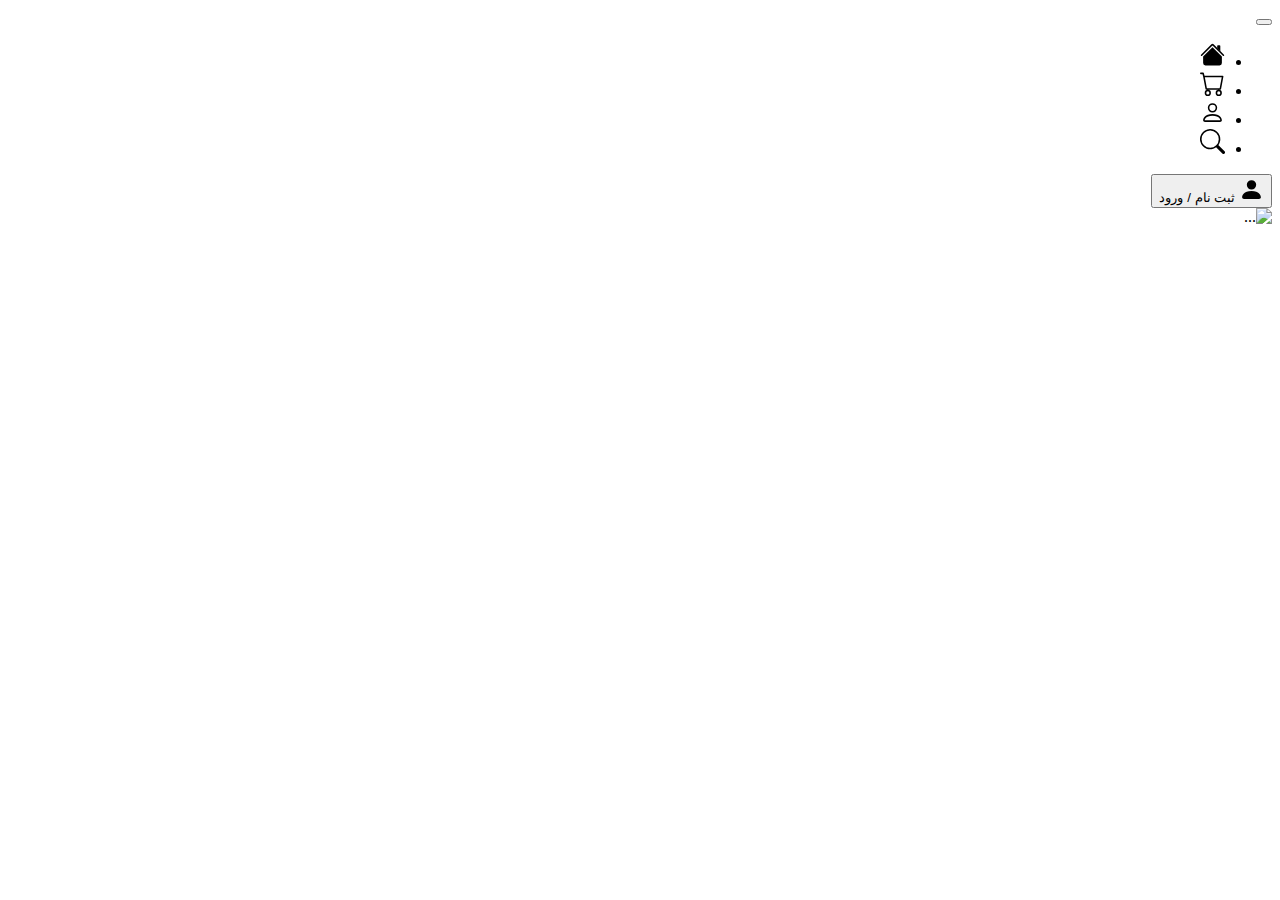
==== index.html @ 80744b0f "nav" ====
<!DOCTYPE html>
<html lang="fr" dir="rtl">
  <head>
    <meta charset="UTF-8" />
    <meta http-equiv="X-UA-Compatible" content="IE=edge" />
    <meta name="viewport" content="width=device-width, initial-scale=1.0" />
    <title>Document</title>
  </head>

  <link
    rel="stylesheet"
    href="https://cdn.jsdelivr.net/npm/bootstrap@5.2.1/dist/css/bootstrap.rtl.min.css"
    integrity="sha384-OXTEbYDqaX2ZY/BOaZV/yFGChYHtrXH2nyXJ372n2Y8abBhrqacCEe+3qhSHtLjy"
    crossorigin="anonymous"
  />
  <link rel="stylesheet" href="style.css" />
  <body>
    <header>
      <nav class="navbar fixed-top navbar-expand-lg bg-light">
        <div class="container-fluid">
          <button
            class="navbar-toggler"
            type="button"
            data-bs-toggle="collapse"
            data-bs-target="#navbarSupportedContent"
            aria-controls="navbarSupportedContent"
            aria-expanded="false"
            aria-label="Toggle navigation"
          >
            <span class="navbar-toggler-icon"></span>
          </button>
          <div class="collapse navbar-collapse" id="navbarSupportedContent">
            <ul class="navbar-nav me-auto mb-2 mb-lg-0">
              <li class="nav-item">
                <i class="bi bi-house-fill"
                  ><svg
                    xmlns="http://www.w3.org/2000/svg"
                    width="25"
                    height="25"
                    fill="currentColor"
                    class="bi bi-house-fill"
                    viewBox="0 0 16 16"
                  >
                    <path
                      fill-rule="evenodd"
                      d="m8 3.293 6 6V13.5a1.5 1.5 0 0 1-1.5 1.5h-9A1.5 1.5 0 0 1 2 13.5V9.293l6-6zm5-.793V6l-2-2V2.5a.5.5 0 0 1 .5-.5h1a.5.5 0 0 1 .5.5z"
                    />
                    <path
                      fill-rule="evenodd"
                      d="M7.293 1.5a1 1 0 0 1 1.414 0l6.647 6.646a.5.5 0 0 1-.708.708L8 2.207 1.354 8.854a.5.5 0 1 1-.708-.708L7.293 1.5z"
                    /></svg
                ></i>
              </li>
              <li class="nav-item">
                <i class="bi bi-cart"
                  ><svg
                    xmlns="http://www.w3.org/2000/svg"
                    width="25"
                    height="25"
                    fill="currentColor"
                    class="bi bi-cart"
                    viewBox="0 0 16 16"
                  >
                    <path
                      d="M0 1.5A.5.5 0 0 1 .5 1H2a.5.5 0 0 1 .485.379L2.89 3H14.5a.5.5 0 0 1 .491.592l-1.5 8A.5.5 0 0 1 13 12H4a.5.5 0 0 1-.491-.408L2.01 3.607 1.61 2H.5a.5.5 0 0 1-.5-.5zM3.102 4l1.313 7h8.17l1.313-7H3.102zM5 12a2 2 0 1 0 0 4 2 2 0 0 0 0-4zm7 0a2 2 0 1 0 0 4 2 2 0 0 0 0-4zm-7 1a1 1 0 1 1 0 2 1 1 0 0 1 0-2zm7 0a1 1 0 1 1 0 2 1 1 0 0 1 0-2z"
                    /></svg
                ></i>
              </li>
              <li class="nav-item">
                <i class="bi bi-person"
                  ><svg
                    xmlns="http://www.w3.org/2000/svg"
                    width="25"
                    height="25"
                    fill="currentColor"
                    class="bi bi-person"
                    viewBox="0 0 16 16"
                  >
                    <path
                      d="M8 8a3 3 0 1 0 0-6 3 3 0 0 0 0 6zm2-3a2 2 0 1 1-4 0 2 2 0 0 1 4 0zm4 8c0 1-1 1-1 1H3s-1 0-1-1 1-4 6-4 6 3 6 4zm-1-.004c-.001-.246-.154-.986-.832-1.664C11.516 10.68 10.289 10 8 10c-2.29 0-3.516.68-4.168 1.332-.678.678-.83 1.418-.832 1.664h10z"
                    /></svg
                ></i>
              </li>
              <li class="nav-item">
                <i class="bi bi-search"
                  ><svg
                    xmlns="http://www.w3.org/2000/svg"
                    width="25"
                    height="25"
                    fill="currentColor"
                    class="bi bi-search"
                    viewBox="0 0 16 16"
                  >
                    <path
                      d="M11.742 10.344a6.5 6.5 0 1 0-1.397 1.398h-.001c.03.04.062.078.098.115l3.85 3.85a1 1 0 0 0 1.415-1.414l-3.85-3.85a1.007 1.007 0 0 0-.115-.1zM12 6.5a5.5 5.5 0 1 1-11 0 5.5 5.5 0 0 1 11 0z"
                    /></svg
                ></i>
              </li>
            </ul>
            <form class="d-flex" role="login">
              <button class="btn btn-outline-success" type="submit">
                <i class="bi bi-person-fill"
                  ><svg
                    xmlns="http://www.w3.org/2000/svg"
                    width="25"
                    height="25"
                    fill="currentColor"
                    class="bi bi-person-fill"
                    viewBox="0 0 16 16"
                  >
                    <path
                      d="M3 14s-1 0-1-1 1-4 6-4 6 3 6 4-1 1-1 1H3zm5-6a3 3 0 1 0 0-6 3 3 0 0 0 0 6z"
                    /></svg
                ></i>
                ثبت نام / ورود
              </button>
            </form>
          </div>
        </div>
      </nav>
      <img src="images/header.jpg" class="head-image img-fluid" alt="..." />
    </header>
    <main></main>
    <footer>
      <script
        src="https://cdn.jsdelivr.net/npm/bootstrap@5.2.1/dist/js/bootstrap.bundle.min.js"
        integrity="sha384-u1OknCvxWvY5kfmNBILK2hRnQC3Pr17a+RTT6rIHI7NnikvbZlHgTPOOmMi466C8"
        crossorigin="anonymous"
      ></script>
    </footer>
  </body>
</html>
---- style.css ----
.head-image {
  margin-top: -130px;
  margin-bottom: -130px;
}
.nav-item {
  margin-right: 7px;
}
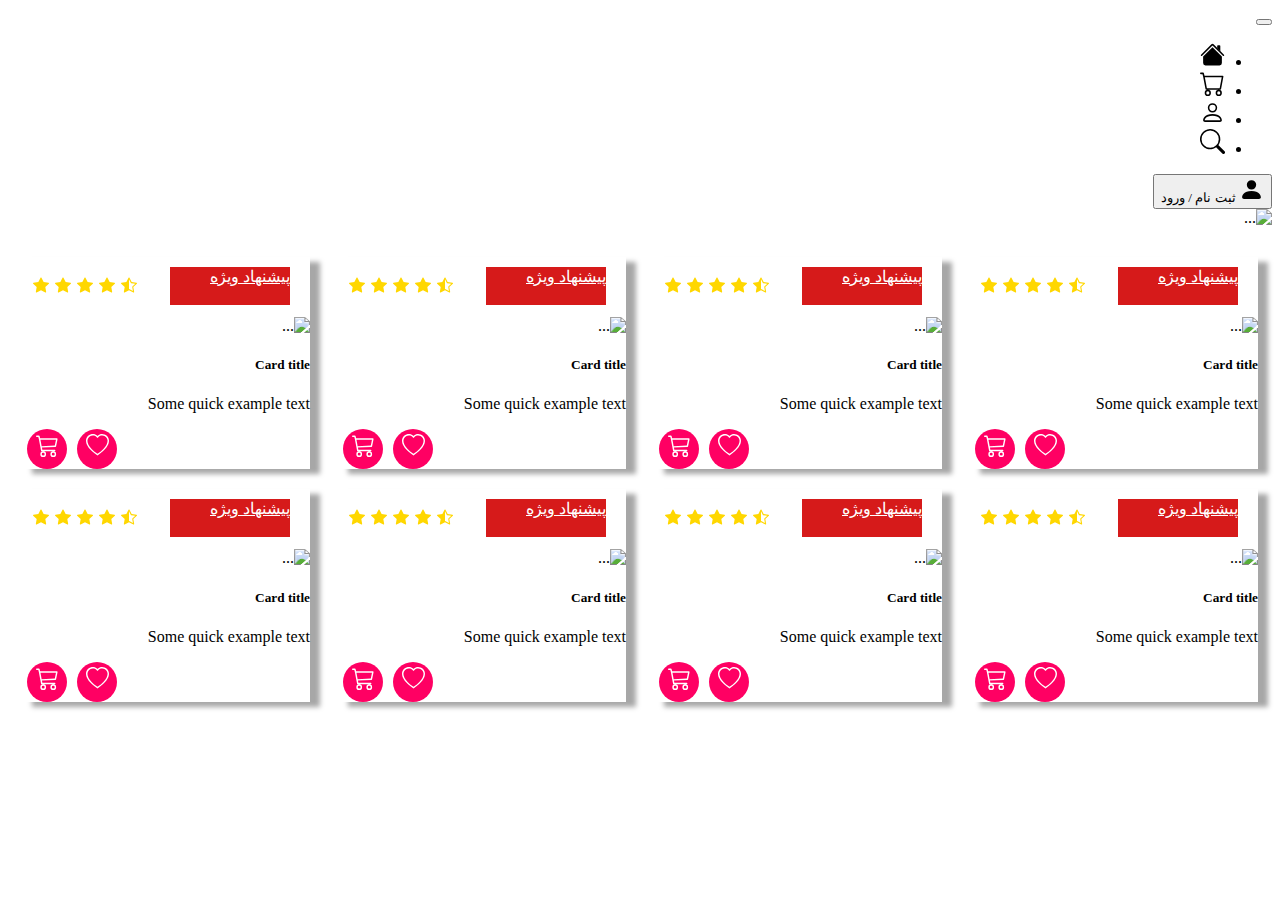
==== commit 219d1468: "cards" ====
--- a/index.html
+++ b/index.html
@@ -120,7 +120,930 @@
       </nav>
       <img src="images/header.jpg" class="head-image img-fluid" alt="..." />
     </header>
-    <main></main>
+    <main>
+      <div class="cards">
+        <div class="card" style="width: 18rem">
+          <div class="card-head">
+            <i class="bi bi-star"
+              ><svg
+                xmlns="http://www.w3.org/2000/svg"
+                width="16"
+                height="16"
+                fill="currentColor"
+                class="bi bi-star-half"
+                viewBox="0 0 16 16"
+              >
+                <path
+                  d="M5.354 5.119 7.538.792A.516.516 0 0 1 8 .5c.183 0 .366.097.465.292l2.184 4.327 4.898.696A.537.537 0 0 1 16 6.32a.548.548 0 0 1-.17.445l-3.523 3.356.83 4.73c.078.443-.36.79-.746.592L8 13.187l-4.389 2.256a.52.52 0 0 1-.146.05c-.342.06-.668-.254-.6-.642l.83-4.73L.173 6.765a.55.55 0 0 1-.172-.403.58.58 0 0 1 .085-.302.513.513 0 0 1 .37-.245l4.898-.696zM8 12.027a.5.5 0 0 1 .232.056l3.686 1.894-.694-3.957a.565.565 0 0 1 .162-.505l2.907-2.77-4.052-.576a.525.525 0 0 1-.393-.288L8.001 2.223 8 2.226v9.8z"
+                /></svg
+            ></i>
+            <i class="bi bi-star"
+              ><svg
+                xmlns="http://www.w3.org/2000/svg"
+                width="16"
+                height="16"
+                fill="currentColor"
+                class="bi bi-star-fill"
+                viewBox="0 0 16 16"
+              >
+                <path
+                  d="M3.612 15.443c-.386.198-.824-.149-.746-.592l.83-4.73L.173 6.765c-.329-.314-.158-.888.283-.95l4.898-.696L7.538.792c.197-.39.73-.39.927 0l2.184 4.327 4.898.696c.441.062.612.636.282.95l-3.522 3.356.83 4.73c.078.443-.36.79-.746.592L8 13.187l-4.389 2.256z"
+                /></svg
+            ></i>
+            <i class="bi bi-star"
+              ><svg
+                xmlns="http://www.w3.org/2000/svg"
+                width="16"
+                height="16"
+                fill="currentColor"
+                class="bi bi-star-fill"
+                viewBox="0 0 16 16"
+              >
+                <path
+                  d="M3.612 15.443c-.386.198-.824-.149-.746-.592l.83-4.73L.173 6.765c-.329-.314-.158-.888.283-.95l4.898-.696L7.538.792c.197-.39.73-.39.927 0l2.184 4.327 4.898.696c.441.062.612.636.282.95l-3.522 3.356.83 4.73c.078.443-.36.79-.746.592L8 13.187l-4.389 2.256z"
+                /></svg
+            ></i>
+            <i class="bi bi-star"
+              ><svg
+                xmlns="http://www.w3.org/2000/svg"
+                width="16"
+                height="16"
+                fill="currentColor"
+                class="bi bi-star-fill"
+                viewBox="0 0 16 16"
+              >
+                <path
+                  d="M3.612 15.443c-.386.198-.824-.149-.746-.592l.83-4.73L.173 6.765c-.329-.314-.158-.888.283-.95l4.898-.696L7.538.792c.197-.39.73-.39.927 0l2.184 4.327 4.898.696c.441.062.612.636.282.95l-3.522 3.356.83 4.73c.078.443-.36.79-.746.592L8 13.187l-4.389 2.256z"
+                /></svg
+            ></i>
+            <i class="bi bi-star"
+              ><svg
+                xmlns="http://www.w3.org/2000/svg"
+                width="16"
+                height="16"
+                fill="currentColor"
+                class="bi bi-star-fill"
+                viewBox="0 0 16 16"
+              >
+                <path
+                  d="M3.612 15.443c-.386.198-.824-.149-.746-.592l.83-4.73L.173 6.765c-.329-.314-.158-.888.283-.95l4.898-.696L7.538.792c.197-.39.73-.39.927 0l2.184 4.327 4.898.696c.441.062.612.636.282.95l-3.522 3.356.83 4.73c.078.443-.36.79-.746.592L8 13.187l-4.389 2.256z"
+                /></svg
+            ></i>
+
+            <a href="#" class="btn btn-primary">پیشنهاد ویژه</a>
+          </div>
+          <img src="images/1.jpg" class="card-img-top" alt="..." />
+          <div class="card-body">
+            <h5 class="card-title">Card title</h5>
+            <p class="card-text">Some quick example text</p>
+            <div class="wrapper">
+              <div class="bottom-hover">
+                <div class="ic">
+                  <i class="bi bi-cart3"
+                    ><svg
+                      xmlns="http://www.w3.org/2000/svg"
+                      width="23"
+                      height="23"
+                      fill="currentColor"
+                      class="bi bi-cart3"
+                      viewBox="0 0 16 16"
+                    >
+                      <path
+                        d="M0 1.5A.5.5 0 0 1 .5 1H2a.5.5 0 0 1 .485.379L2.89 3H14.5a.5.5 0 0 1 .49.598l-1 5a.5.5 0 0 1-.465.401l-9.397.472L4.415 11H13a.5.5 0 0 1 0 1H4a.5.5 0 0 1-.491-.408L2.01 3.607 1.61 2H.5a.5.5 0 0 1-.5-.5zM3.102 4l.84 4.479 9.144-.459L13.89 4H3.102zM5 12a2 2 0 1 0 0 4 2 2 0 0 0 0-4zm7 0a2 2 0 1 0 0 4 2 2 0 0 0 0-4zm-7 1a1 1 0 1 1 0 2 1 1 0 0 1 0-2zm7 0a1 1 0 1 1 0 2 1 1 0 0 1 0-2z"
+                      /></svg
+                  ></i>
+                </div>
+                <span>خرید</span>
+              </div>
+              <div class="bottom-hover">
+                <div class="ic">
+                  <i class="bi bi-heart"
+                    ><svg
+                      xmlns="http://www.w3.org/2000/svg"
+                      width="23"
+                      height="23"
+                      fill="currentColor"
+                      class="bi bi-heart"
+                      viewBox="0 0 16 16"
+                    >
+                      <path
+                        d="m8 2.748-.717-.737C5.6.281 2.514.878 1.4 3.053c-.523 1.023-.641 2.5.314 4.385.92 1.815 2.834 3.989 6.286 6.357 3.452-2.368 5.365-4.542 6.286-6.357.955-1.886.838-3.362.314-4.385C13.486.878 10.4.28 8.717 2.01L8 2.748zM8 15C-7.333 4.868 3.279-3.04 7.824 1.143c.06.055.119.112.176.171a3.12 3.12 0 0 1 .176-.17C12.72-3.042 23.333 4.867 8 15z"
+                      /></svg
+                  ></i>
+                </div>
+                <span>علاقه</span>
+              </div>
+            </div>
+            <!-- <a href="#" class="btn btn-primary">Go somewhere</a> -->
+          </div>
+        </div>
+        <div class="card" style="width: 18rem">
+          <div class="card-head">
+            <i class="bi bi-star"
+              ><svg
+                xmlns="http://www.w3.org/2000/svg"
+                width="16"
+                height="16"
+                fill="currentColor"
+                class="bi bi-star-half"
+                viewBox="0 0 16 16"
+              >
+                <path
+                  d="M5.354 5.119 7.538.792A.516.516 0 0 1 8 .5c.183 0 .366.097.465.292l2.184 4.327 4.898.696A.537.537 0 0 1 16 6.32a.548.548 0 0 1-.17.445l-3.523 3.356.83 4.73c.078.443-.36.79-.746.592L8 13.187l-4.389 2.256a.52.52 0 0 1-.146.05c-.342.06-.668-.254-.6-.642l.83-4.73L.173 6.765a.55.55 0 0 1-.172-.403.58.58 0 0 1 .085-.302.513.513 0 0 1 .37-.245l4.898-.696zM8 12.027a.5.5 0 0 1 .232.056l3.686 1.894-.694-3.957a.565.565 0 0 1 .162-.505l2.907-2.77-4.052-.576a.525.525 0 0 1-.393-.288L8.001 2.223 8 2.226v9.8z"
+                /></svg
+            ></i>
+            <i class="bi bi-star"
+              ><svg
+                xmlns="http://www.w3.org/2000/svg"
+                width="16"
+                height="16"
+                fill="currentColor"
+                class="bi bi-star-fill"
+                viewBox="0 0 16 16"
+              >
+                <path
+                  d="M3.612 15.443c-.386.198-.824-.149-.746-.592l.83-4.73L.173 6.765c-.329-.314-.158-.888.283-.95l4.898-.696L7.538.792c.197-.39.73-.39.927 0l2.184 4.327 4.898.696c.441.062.612.636.282.95l-3.522 3.356.83 4.73c.078.443-.36.79-.746.592L8 13.187l-4.389 2.256z"
+                /></svg
+            ></i>
+            <i class="bi bi-star"
+              ><svg
+                xmlns="http://www.w3.org/2000/svg"
+                width="16"
+                height="16"
+                fill="currentColor"
+                class="bi bi-star-fill"
+                viewBox="0 0 16 16"
+              >
+                <path
+                  d="M3.612 15.443c-.386.198-.824-.149-.746-.592l.83-4.73L.173 6.765c-.329-.314-.158-.888.283-.95l4.898-.696L7.538.792c.197-.39.73-.39.927 0l2.184 4.327 4.898.696c.441.062.612.636.282.95l-3.522 3.356.83 4.73c.078.443-.36.79-.746.592L8 13.187l-4.389 2.256z"
+                /></svg
+            ></i>
+            <i class="bi bi-star"
+              ><svg
+                xmlns="http://www.w3.org/2000/svg"
+                width="16"
+                height="16"
+                fill="currentColor"
+                class="bi bi-star-fill"
+                viewBox="0 0 16 16"
+              >
+                <path
+                  d="M3.612 15.443c-.386.198-.824-.149-.746-.592l.83-4.73L.173 6.765c-.329-.314-.158-.888.283-.95l4.898-.696L7.538.792c.197-.39.73-.39.927 0l2.184 4.327 4.898.696c.441.062.612.636.282.95l-3.522 3.356.83 4.73c.078.443-.36.79-.746.592L8 13.187l-4.389 2.256z"
+                /></svg
+            ></i>
+            <i class="bi bi-star"
+              ><svg
+                xmlns="http://www.w3.org/2000/svg"
+                width="16"
+                height="16"
+                fill="currentColor"
+                class="bi bi-star-fill"
+                viewBox="0 0 16 16"
+              >
+                <path
+                  d="M3.612 15.443c-.386.198-.824-.149-.746-.592l.83-4.73L.173 6.765c-.329-.314-.158-.888.283-.95l4.898-.696L7.538.792c.197-.39.73-.39.927 0l2.184 4.327 4.898.696c.441.062.612.636.282.95l-3.522 3.356.83 4.73c.078.443-.36.79-.746.592L8 13.187l-4.389 2.256z"
+                /></svg
+            ></i>
+
+            <a href="#" class="btn btn-primary">پیشنهاد ویژه</a>
+          </div>
+          <img src="images/2.jpg" class="card-img-top" alt="..." />
+          <div class="card-body">
+            <h5 class="card-title">Card title</h5>
+            <p class="card-text">Some quick example text</p>
+            <div class="wrapper">
+              <div class="bottom-hover">
+                <div class="ic">
+                  <i class="bi bi-cart3"
+                    ><svg
+                      xmlns="http://www.w3.org/2000/svg"
+                      width="23"
+                      height="23"
+                      fill="currentColor"
+                      class="bi bi-cart3"
+                      viewBox="0 0 16 16"
+                    >
+                      <path
+                        d="M0 1.5A.5.5 0 0 1 .5 1H2a.5.5 0 0 1 .485.379L2.89 3H14.5a.5.5 0 0 1 .49.598l-1 5a.5.5 0 0 1-.465.401l-9.397.472L4.415 11H13a.5.5 0 0 1 0 1H4a.5.5 0 0 1-.491-.408L2.01 3.607 1.61 2H.5a.5.5 0 0 1-.5-.5zM3.102 4l.84 4.479 9.144-.459L13.89 4H3.102zM5 12a2 2 0 1 0 0 4 2 2 0 0 0 0-4zm7 0a2 2 0 1 0 0 4 2 2 0 0 0 0-4zm-7 1a1 1 0 1 1 0 2 1 1 0 0 1 0-2zm7 0a1 1 0 1 1 0 2 1 1 0 0 1 0-2z"
+                      /></svg
+                  ></i>
+                </div>
+                <span>خرید</span>
+              </div>
+              <div class="bottom-hover">
+                <div class="ic">
+                  <i class="bi bi-heart"
+                    ><svg
+                      xmlns="http://www.w3.org/2000/svg"
+                      width="23"
+                      height="23"
+                      fill="currentColor"
+                      class="bi bi-heart"
+                      viewBox="0 0 16 16"
+                    >
+                      <path
+                        d="m8 2.748-.717-.737C5.6.281 2.514.878 1.4 3.053c-.523 1.023-.641 2.5.314 4.385.92 1.815 2.834 3.989 6.286 6.357 3.452-2.368 5.365-4.542 6.286-6.357.955-1.886.838-3.362.314-4.385C13.486.878 10.4.28 8.717 2.01L8 2.748zM8 15C-7.333 4.868 3.279-3.04 7.824 1.143c.06.055.119.112.176.171a3.12 3.12 0 0 1 .176-.17C12.72-3.042 23.333 4.867 8 15z"
+                      /></svg
+                  ></i>
+                </div>
+                <span>علاقه</span>
+              </div>
+            </div>
+            <!-- <a href="#" class="btn btn-primary">Go somewhere</a> -->
+          </div>
+        </div>
+        <div class="card" style="width: 18rem">
+          <div class="card-head">
+            <i class="bi bi-star"
+              ><svg
+                xmlns="http://www.w3.org/2000/svg"
+                width="16"
+                height="16"
+                fill="currentColor"
+                class="bi bi-star-half"
+                viewBox="0 0 16 16"
+              >
+                <path
+                  d="M5.354 5.119 7.538.792A.516.516 0 0 1 8 .5c.183 0 .366.097.465.292l2.184 4.327 4.898.696A.537.537 0 0 1 16 6.32a.548.548 0 0 1-.17.445l-3.523 3.356.83 4.73c.078.443-.36.79-.746.592L8 13.187l-4.389 2.256a.52.52 0 0 1-.146.05c-.342.06-.668-.254-.6-.642l.83-4.73L.173 6.765a.55.55 0 0 1-.172-.403.58.58 0 0 1 .085-.302.513.513 0 0 1 .37-.245l4.898-.696zM8 12.027a.5.5 0 0 1 .232.056l3.686 1.894-.694-3.957a.565.565 0 0 1 .162-.505l2.907-2.77-4.052-.576a.525.525 0 0 1-.393-.288L8.001 2.223 8 2.226v9.8z"
+                /></svg
+            ></i>
+            <i class="bi bi-star"
+              ><svg
+                xmlns="http://www.w3.org/2000/svg"
+                width="16"
+                height="16"
+                fill="currentColor"
+                class="bi bi-star-fill"
+                viewBox="0 0 16 16"
+              >
+                <path
+                  d="M3.612 15.443c-.386.198-.824-.149-.746-.592l.83-4.73L.173 6.765c-.329-.314-.158-.888.283-.95l4.898-.696L7.538.792c.197-.39.73-.39.927 0l2.184 4.327 4.898.696c.441.062.612.636.282.95l-3.522 3.356.83 4.73c.078.443-.36.79-.746.592L8 13.187l-4.389 2.256z"
+                /></svg
+            ></i>
+            <i class="bi bi-star"
+              ><svg
+                xmlns="http://www.w3.org/2000/svg"
+                width="16"
+                height="16"
+                fill="currentColor"
+                class="bi bi-star-fill"
+                viewBox="0 0 16 16"
+              >
+                <path
+                  d="M3.612 15.443c-.386.198-.824-.149-.746-.592l.83-4.73L.173 6.765c-.329-.314-.158-.888.283-.95l4.898-.696L7.538.792c.197-.39.73-.39.927 0l2.184 4.327 4.898.696c.441.062.612.636.282.95l-3.522 3.356.83 4.73c.078.443-.36.79-.746.592L8 13.187l-4.389 2.256z"
+                /></svg
+            ></i>
+            <i class="bi bi-star"
+              ><svg
+                xmlns="http://www.w3.org/2000/svg"
+                width="16"
+                height="16"
+                fill="currentColor"
+                class="bi bi-star-fill"
+                viewBox="0 0 16 16"
+              >
+                <path
+                  d="M3.612 15.443c-.386.198-.824-.149-.746-.592l.83-4.73L.173 6.765c-.329-.314-.158-.888.283-.95l4.898-.696L7.538.792c.197-.39.73-.39.927 0l2.184 4.327 4.898.696c.441.062.612.636.282.95l-3.522 3.356.83 4.73c.078.443-.36.79-.746.592L8 13.187l-4.389 2.256z"
+                /></svg
+            ></i>
+            <i class="bi bi-star"
+              ><svg
+                xmlns="http://www.w3.org/2000/svg"
+                width="16"
+                height="16"
+                fill="currentColor"
+                class="bi bi-star-fill"
+                viewBox="0 0 16 16"
+              >
+                <path
+                  d="M3.612 15.443c-.386.198-.824-.149-.746-.592l.83-4.73L.173 6.765c-.329-.314-.158-.888.283-.95l4.898-.696L7.538.792c.197-.39.73-.39.927 0l2.184 4.327 4.898.696c.441.062.612.636.282.95l-3.522 3.356.83 4.73c.078.443-.36.79-.746.592L8 13.187l-4.389 2.256z"
+                /></svg
+            ></i>
+
+            <a href="#" class="btn btn-primary">پیشنهاد ویژه</a>
+          </div>
+          <img src="images/3.jpg" class="card-img-top" alt="..." />
+          <div class="card-body">
+            <h5 class="card-title">Card title</h5>
+            <p class="card-text">Some quick example text</p>
+            <div class="wrapper">
+              <div class="bottom-hover">
+                <div class="ic">
+                  <i class="bi bi-cart3"
+                    ><svg
+                      xmlns="http://www.w3.org/2000/svg"
+                      width="23"
+                      height="23"
+                      fill="currentColor"
+                      class="bi bi-cart3"
+                      viewBox="0 0 16 16"
+                    >
+                      <path
+                        d="M0 1.5A.5.5 0 0 1 .5 1H2a.5.5 0 0 1 .485.379L2.89 3H14.5a.5.5 0 0 1 .49.598l-1 5a.5.5 0 0 1-.465.401l-9.397.472L4.415 11H13a.5.5 0 0 1 0 1H4a.5.5 0 0 1-.491-.408L2.01 3.607 1.61 2H.5a.5.5 0 0 1-.5-.5zM3.102 4l.84 4.479 9.144-.459L13.89 4H3.102zM5 12a2 2 0 1 0 0 4 2 2 0 0 0 0-4zm7 0a2 2 0 1 0 0 4 2 2 0 0 0 0-4zm-7 1a1 1 0 1 1 0 2 1 1 0 0 1 0-2zm7 0a1 1 0 1 1 0 2 1 1 0 0 1 0-2z"
+                      /></svg
+                  ></i>
+                </div>
+                <span>خرید</span>
+              </div>
+              <div class="bottom-hover">
+                <div class="ic">
+                  <i class="bi bi-heart"
+                    ><svg
+                      xmlns="http://www.w3.org/2000/svg"
+                      width="23"
+                      height="23"
+                      fill="currentColor"
+                      class="bi bi-heart"
+                      viewBox="0 0 16 16"
+                    >
+                      <path
+                        d="m8 2.748-.717-.737C5.6.281 2.514.878 1.4 3.053c-.523 1.023-.641 2.5.314 4.385.92 1.815 2.834 3.989 6.286 6.357 3.452-2.368 5.365-4.542 6.286-6.357.955-1.886.838-3.362.314-4.385C13.486.878 10.4.28 8.717 2.01L8 2.748zM8 15C-7.333 4.868 3.279-3.04 7.824 1.143c.06.055.119.112.176.171a3.12 3.12 0 0 1 .176-.17C12.72-3.042 23.333 4.867 8 15z"
+                      /></svg
+                  ></i>
+                </div>
+                <span>علاقه</span>
+              </div>
+            </div>
+            <!-- <a href="#" class="btn btn-primary">Go somewhere</a> -->
+          </div>
+        </div>
+        <div class="card" style="width: 18rem">
+          <div class="card-head">
+            <i class="bi bi-star"
+              ><svg
+                xmlns="http://www.w3.org/2000/svg"
+                width="16"
+                height="16"
+                fill="currentColor"
+                class="bi bi-star-half"
+                viewBox="0 0 16 16"
+              >
+                <path
+                  d="M5.354 5.119 7.538.792A.516.516 0 0 1 8 .5c.183 0 .366.097.465.292l2.184 4.327 4.898.696A.537.537 0 0 1 16 6.32a.548.548 0 0 1-.17.445l-3.523 3.356.83 4.73c.078.443-.36.79-.746.592L8 13.187l-4.389 2.256a.52.52 0 0 1-.146.05c-.342.06-.668-.254-.6-.642l.83-4.73L.173 6.765a.55.55 0 0 1-.172-.403.58.58 0 0 1 .085-.302.513.513 0 0 1 .37-.245l4.898-.696zM8 12.027a.5.5 0 0 1 .232.056l3.686 1.894-.694-3.957a.565.565 0 0 1 .162-.505l2.907-2.77-4.052-.576a.525.525 0 0 1-.393-.288L8.001 2.223 8 2.226v9.8z"
+                /></svg
+            ></i>
+            <i class="bi bi-star"
+              ><svg
+                xmlns="http://www.w3.org/2000/svg"
+                width="16"
+                height="16"
+                fill="currentColor"
+                class="bi bi-star-fill"
+                viewBox="0 0 16 16"
+              >
+                <path
+                  d="M3.612 15.443c-.386.198-.824-.149-.746-.592l.83-4.73L.173 6.765c-.329-.314-.158-.888.283-.95l4.898-.696L7.538.792c.197-.39.73-.39.927 0l2.184 4.327 4.898.696c.441.062.612.636.282.95l-3.522 3.356.83 4.73c.078.443-.36.79-.746.592L8 13.187l-4.389 2.256z"
+                /></svg
+            ></i>
+            <i class="bi bi-star"
+              ><svg
+                xmlns="http://www.w3.org/2000/svg"
+                width="16"
+                height="16"
+                fill="currentColor"
+                class="bi bi-star-fill"
+                viewBox="0 0 16 16"
+              >
+                <path
+                  d="M3.612 15.443c-.386.198-.824-.149-.746-.592l.83-4.73L.173 6.765c-.329-.314-.158-.888.283-.95l4.898-.696L7.538.792c.197-.39.73-.39.927 0l2.184 4.327 4.898.696c.441.062.612.636.282.95l-3.522 3.356.83 4.73c.078.443-.36.79-.746.592L8 13.187l-4.389 2.256z"
+                /></svg
+            ></i>
+            <i class="bi bi-star"
+              ><svg
+                xmlns="http://www.w3.org/2000/svg"
+                width="16"
+                height="16"
+                fill="currentColor"
+                class="bi bi-star-fill"
+                viewBox="0 0 16 16"
+              >
+                <path
+                  d="M3.612 15.443c-.386.198-.824-.149-.746-.592l.83-4.73L.173 6.765c-.329-.314-.158-.888.283-.95l4.898-.696L7.538.792c.197-.39.73-.39.927 0l2.184 4.327 4.898.696c.441.062.612.636.282.95l-3.522 3.356.83 4.73c.078.443-.36.79-.746.592L8 13.187l-4.389 2.256z"
+                /></svg
+            ></i>
+            <i class="bi bi-star"
+              ><svg
+                xmlns="http://www.w3.org/2000/svg"
+                width="16"
+                height="16"
+                fill="currentColor"
+                class="bi bi-star-fill"
+                viewBox="0 0 16 16"
+              >
+                <path
+                  d="M3.612 15.443c-.386.198-.824-.149-.746-.592l.83-4.73L.173 6.765c-.329-.314-.158-.888.283-.95l4.898-.696L7.538.792c.197-.39.73-.39.927 0l2.184 4.327 4.898.696c.441.062.612.636.282.95l-3.522 3.356.83 4.73c.078.443-.36.79-.746.592L8 13.187l-4.389 2.256z"
+                /></svg
+            ></i>
+
+            <a href="#" class="btn btn-primary">پیشنهاد ویژه</a>
+          </div>
+          <img src="images/4.jpg" class="card-img-top" alt="..." />
+          <div class="card-body">
+            <h5 class="card-title">Card title</h5>
+            <p class="card-text">Some quick example text</p>
+            <div class="wrapper">
+              <div class="bottom-hover">
+                <div class="ic">
+                  <i class="bi bi-cart3"
+                    ><svg
+                      xmlns="http://www.w3.org/2000/svg"
+                      width="23"
+                      height="23"
+                      fill="currentColor"
+                      class="bi bi-cart3"
+                      viewBox="0 0 16 16"
+                    >
+                      <path
+                        d="M0 1.5A.5.5 0 0 1 .5 1H2a.5.5 0 0 1 .485.379L2.89 3H14.5a.5.5 0 0 1 .49.598l-1 5a.5.5 0 0 1-.465.401l-9.397.472L4.415 11H13a.5.5 0 0 1 0 1H4a.5.5 0 0 1-.491-.408L2.01 3.607 1.61 2H.5a.5.5 0 0 1-.5-.5zM3.102 4l.84 4.479 9.144-.459L13.89 4H3.102zM5 12a2 2 0 1 0 0 4 2 2 0 0 0 0-4zm7 0a2 2 0 1 0 0 4 2 2 0 0 0 0-4zm-7 1a1 1 0 1 1 0 2 1 1 0 0 1 0-2zm7 0a1 1 0 1 1 0 2 1 1 0 0 1 0-2z"
+                      /></svg
+                  ></i>
+                </div>
+                <span>خرید</span>
+              </div>
+              <div class="bottom-hover">
+                <div class="ic">
+                  <i class="bi bi-heart"
+                    ><svg
+                      xmlns="http://www.w3.org/2000/svg"
+                      width="23"
+                      height="23"
+                      fill="currentColor"
+                      class="bi bi-heart"
+                      viewBox="0 0 16 16"
+                    >
+                      <path
+                        d="m8 2.748-.717-.737C5.6.281 2.514.878 1.4 3.053c-.523 1.023-.641 2.5.314 4.385.92 1.815 2.834 3.989 6.286 6.357 3.452-2.368 5.365-4.542 6.286-6.357.955-1.886.838-3.362.314-4.385C13.486.878 10.4.28 8.717 2.01L8 2.748zM8 15C-7.333 4.868 3.279-3.04 7.824 1.143c.06.055.119.112.176.171a3.12 3.12 0 0 1 .176-.17C12.72-3.042 23.333 4.867 8 15z"
+                      /></svg
+                  ></i>
+                </div>
+                <span>علاقه</span>
+              </div>
+            </div>
+            <!-- <a href="#" class="btn btn-primary">Go somewhere</a> -->
+          </div>
+        </div>
+        <div class="card" style="width: 18rem">
+          <div class="card-head">
+            <i class="bi bi-star"
+              ><svg
+                xmlns="http://www.w3.org/2000/svg"
+                width="16"
+                height="16"
+                fill="currentColor"
+                class="bi bi-star-half"
+                viewBox="0 0 16 16"
+              >
+                <path
+                  d="M5.354 5.119 7.538.792A.516.516 0 0 1 8 .5c.183 0 .366.097.465.292l2.184 4.327 4.898.696A.537.537 0 0 1 16 6.32a.548.548 0 0 1-.17.445l-3.523 3.356.83 4.73c.078.443-.36.79-.746.592L8 13.187l-4.389 2.256a.52.52 0 0 1-.146.05c-.342.06-.668-.254-.6-.642l.83-4.73L.173 6.765a.55.55 0 0 1-.172-.403.58.58 0 0 1 .085-.302.513.513 0 0 1 .37-.245l4.898-.696zM8 12.027a.5.5 0 0 1 .232.056l3.686 1.894-.694-3.957a.565.565 0 0 1 .162-.505l2.907-2.77-4.052-.576a.525.525 0 0 1-.393-.288L8.001 2.223 8 2.226v9.8z"
+                /></svg
+            ></i>
+            <i class="bi bi-star"
+              ><svg
+                xmlns="http://www.w3.org/2000/svg"
+                width="16"
+                height="16"
+                fill="currentColor"
+                class="bi bi-star-fill"
+                viewBox="0 0 16 16"
+              >
+                <path
+                  d="M3.612 15.443c-.386.198-.824-.149-.746-.592l.83-4.73L.173 6.765c-.329-.314-.158-.888.283-.95l4.898-.696L7.538.792c.197-.39.73-.39.927 0l2.184 4.327 4.898.696c.441.062.612.636.282.95l-3.522 3.356.83 4.73c.078.443-.36.79-.746.592L8 13.187l-4.389 2.256z"
+                /></svg
+            ></i>
+            <i class="bi bi-star"
+              ><svg
+                xmlns="http://www.w3.org/2000/svg"
+                width="16"
+                height="16"
+                fill="currentColor"
+                class="bi bi-star-fill"
+                viewBox="0 0 16 16"
+              >
+                <path
+                  d="M3.612 15.443c-.386.198-.824-.149-.746-.592l.83-4.73L.173 6.765c-.329-.314-.158-.888.283-.95l4.898-.696L7.538.792c.197-.39.73-.39.927 0l2.184 4.327 4.898.696c.441.062.612.636.282.95l-3.522 3.356.83 4.73c.078.443-.36.79-.746.592L8 13.187l-4.389 2.256z"
+                /></svg
+            ></i>
+            <i class="bi bi-star"
+              ><svg
+                xmlns="http://www.w3.org/2000/svg"
+                width="16"
+                height="16"
+                fill="currentColor"
+                class="bi bi-star-fill"
+                viewBox="0 0 16 16"
+              >
+                <path
+                  d="M3.612 15.443c-.386.198-.824-.149-.746-.592l.83-4.73L.173 6.765c-.329-.314-.158-.888.283-.95l4.898-.696L7.538.792c.197-.39.73-.39.927 0l2.184 4.327 4.898.696c.441.062.612.636.282.95l-3.522 3.356.83 4.73c.078.443-.36.79-.746.592L8 13.187l-4.389 2.256z"
+                /></svg
+            ></i>
+            <i class="bi bi-star"
+              ><svg
+                xmlns="http://www.w3.org/2000/svg"
+                width="16"
+                height="16"
+                fill="currentColor"
+                class="bi bi-star-fill"
+                viewBox="0 0 16 16"
+              >
+                <path
+                  d="M3.612 15.443c-.386.198-.824-.149-.746-.592l.83-4.73L.173 6.765c-.329-.314-.158-.888.283-.95l4.898-.696L7.538.792c.197-.39.73-.39.927 0l2.184 4.327 4.898.696c.441.062.612.636.282.95l-3.522 3.356.83 4.73c.078.443-.36.79-.746.592L8 13.187l-4.389 2.256z"
+                /></svg
+            ></i>
+
+            <a href="#" class="btn btn-primary">پیشنهاد ویژه</a>
+          </div>
+          <img src="images/5.jpg" class="card-img-top" alt="..." />
+          <div class="card-body">
+            <h5 class="card-title">Card title</h5>
+            <p class="card-text">Some quick example text</p>
+            <div class="wrapper">
+              <div class="bottom-hover">
+                <div class="ic">
+                  <i class="bi bi-cart3"
+                    ><svg
+                      xmlns="http://www.w3.org/2000/svg"
+                      width="23"
+                      height="23"
+                      fill="currentColor"
+                      class="bi bi-cart3"
+                      viewBox="0 0 16 16"
+                    >
+                      <path
+                        d="M0 1.5A.5.5 0 0 1 .5 1H2a.5.5 0 0 1 .485.379L2.89 3H14.5a.5.5 0 0 1 .49.598l-1 5a.5.5 0 0 1-.465.401l-9.397.472L4.415 11H13a.5.5 0 0 1 0 1H4a.5.5 0 0 1-.491-.408L2.01 3.607 1.61 2H.5a.5.5 0 0 1-.5-.5zM3.102 4l.84 4.479 9.144-.459L13.89 4H3.102zM5 12a2 2 0 1 0 0 4 2 2 0 0 0 0-4zm7 0a2 2 0 1 0 0 4 2 2 0 0 0 0-4zm-7 1a1 1 0 1 1 0 2 1 1 0 0 1 0-2zm7 0a1 1 0 1 1 0 2 1 1 0 0 1 0-2z"
+                      /></svg
+                  ></i>
+                </div>
+                <span>خرید</span>
+              </div>
+              <div class="bottom-hover">
+                <div class="ic">
+                  <i class="bi bi-heart"
+                    ><svg
+                      xmlns="http://www.w3.org/2000/svg"
+                      width="23"
+                      height="23"
+                      fill="currentColor"
+                      class="bi bi-heart"
+                      viewBox="0 0 16 16"
+                    >
+                      <path
+                        d="m8 2.748-.717-.737C5.6.281 2.514.878 1.4 3.053c-.523 1.023-.641 2.5.314 4.385.92 1.815 2.834 3.989 6.286 6.357 3.452-2.368 5.365-4.542 6.286-6.357.955-1.886.838-3.362.314-4.385C13.486.878 10.4.28 8.717 2.01L8 2.748zM8 15C-7.333 4.868 3.279-3.04 7.824 1.143c.06.055.119.112.176.171a3.12 3.12 0 0 1 .176-.17C12.72-3.042 23.333 4.867 8 15z"
+                      /></svg
+                  ></i>
+                </div>
+                <span>علاقه</span>
+              </div>
+            </div>
+            <!-- <a href="#" class="btn btn-primary">Go somewhere</a> -->
+          </div>
+        </div>
+        <div class="card" style="width: 18rem">
+          <div class="card-head">
+            <i class="bi bi-star"
+              ><svg
+                xmlns="http://www.w3.org/2000/svg"
+                width="16"
+                height="16"
+                fill="currentColor"
+                class="bi bi-star-half"
+                viewBox="0 0 16 16"
+              >
+                <path
+                  d="M5.354 5.119 7.538.792A.516.516 0 0 1 8 .5c.183 0 .366.097.465.292l2.184 4.327 4.898.696A.537.537 0 0 1 16 6.32a.548.548 0 0 1-.17.445l-3.523 3.356.83 4.73c.078.443-.36.79-.746.592L8 13.187l-4.389 2.256a.52.52 0 0 1-.146.05c-.342.06-.668-.254-.6-.642l.83-4.73L.173 6.765a.55.55 0 0 1-.172-.403.58.58 0 0 1 .085-.302.513.513 0 0 1 .37-.245l4.898-.696zM8 12.027a.5.5 0 0 1 .232.056l3.686 1.894-.694-3.957a.565.565 0 0 1 .162-.505l2.907-2.77-4.052-.576a.525.525 0 0 1-.393-.288L8.001 2.223 8 2.226v9.8z"
+                /></svg
+            ></i>
+            <i class="bi bi-star"
+              ><svg
+                xmlns="http://www.w3.org/2000/svg"
+                width="16"
+                height="16"
+                fill="currentColor"
+                class="bi bi-star-fill"
+                viewBox="0 0 16 16"
+              >
+                <path
+                  d="M3.612 15.443c-.386.198-.824-.149-.746-.592l.83-4.73L.173 6.765c-.329-.314-.158-.888.283-.95l4.898-.696L7.538.792c.197-.39.73-.39.927 0l2.184 4.327 4.898.696c.441.062.612.636.282.95l-3.522 3.356.83 4.73c.078.443-.36.79-.746.592L8 13.187l-4.389 2.256z"
+                /></svg
+            ></i>
+            <i class="bi bi-star"
+              ><svg
+                xmlns="http://www.w3.org/2000/svg"
+                width="16"
+                height="16"
+                fill="currentColor"
+                class="bi bi-star-fill"
+                viewBox="0 0 16 16"
+              >
+                <path
+                  d="M3.612 15.443c-.386.198-.824-.149-.746-.592l.83-4.73L.173 6.765c-.329-.314-.158-.888.283-.95l4.898-.696L7.538.792c.197-.39.73-.39.927 0l2.184 4.327 4.898.696c.441.062.612.636.282.95l-3.522 3.356.83 4.73c.078.443-.36.79-.746.592L8 13.187l-4.389 2.256z"
+                /></svg
+            ></i>
+            <i class="bi bi-star"
+              ><svg
+                xmlns="http://www.w3.org/2000/svg"
+                width="16"
+                height="16"
+                fill="currentColor"
+                class="bi bi-star-fill"
+                viewBox="0 0 16 16"
+              >
+                <path
+                  d="M3.612 15.443c-.386.198-.824-.149-.746-.592l.83-4.73L.173 6.765c-.329-.314-.158-.888.283-.95l4.898-.696L7.538.792c.197-.39.73-.39.927 0l2.184 4.327 4.898.696c.441.062.612.636.282.95l-3.522 3.356.83 4.73c.078.443-.36.79-.746.592L8 13.187l-4.389 2.256z"
+                /></svg
+            ></i>
+            <i class="bi bi-star"
+              ><svg
+                xmlns="http://www.w3.org/2000/svg"
+                width="16"
+                height="16"
+                fill="currentColor"
+                class="bi bi-star-fill"
+                viewBox="0 0 16 16"
+              >
+                <path
+                  d="M3.612 15.443c-.386.198-.824-.149-.746-.592l.83-4.73L.173 6.765c-.329-.314-.158-.888.283-.95l4.898-.696L7.538.792c.197-.39.73-.39.927 0l2.184 4.327 4.898.696c.441.062.612.636.282.95l-3.522 3.356.83 4.73c.078.443-.36.79-.746.592L8 13.187l-4.389 2.256z"
+                /></svg
+            ></i>
+
+            <a href="#" class="btn btn-primary">پیشنهاد ویژه</a>
+          </div>
+          <img src="images/6.jpg" class="card-img-top" alt="..." />
+          <div class="card-body">
+            <h5 class="card-title">Card title</h5>
+            <p class="card-text">Some quick example text</p>
+            <div class="wrapper">
+              <div class="bottom-hover">
+                <div class="ic">
+                  <i class="bi bi-cart3"
+                    ><svg
+                      xmlns="http://www.w3.org/2000/svg"
+                      width="23"
+                      height="23"
+                      fill="currentColor"
+                      class="bi bi-cart3"
+                      viewBox="0 0 16 16"
+                    >
+                      <path
+                        d="M0 1.5A.5.5 0 0 1 .5 1H2a.5.5 0 0 1 .485.379L2.89 3H14.5a.5.5 0 0 1 .49.598l-1 5a.5.5 0 0 1-.465.401l-9.397.472L4.415 11H13a.5.5 0 0 1 0 1H4a.5.5 0 0 1-.491-.408L2.01 3.607 1.61 2H.5a.5.5 0 0 1-.5-.5zM3.102 4l.84 4.479 9.144-.459L13.89 4H3.102zM5 12a2 2 0 1 0 0 4 2 2 0 0 0 0-4zm7 0a2 2 0 1 0 0 4 2 2 0 0 0 0-4zm-7 1a1 1 0 1 1 0 2 1 1 0 0 1 0-2zm7 0a1 1 0 1 1 0 2 1 1 0 0 1 0-2z"
+                      /></svg
+                  ></i>
+                </div>
+                <span>خرید</span>
+              </div>
+              <div class="bottom-hover">
+                <div class="ic">
+                  <i class="bi bi-heart"
+                    ><svg
+                      xmlns="http://www.w3.org/2000/svg"
+                      width="23"
+                      height="23"
+                      fill="currentColor"
+                      class="bi bi-heart"
+                      viewBox="0 0 16 16"
+                    >
+                      <path
+                        d="m8 2.748-.717-.737C5.6.281 2.514.878 1.4 3.053c-.523 1.023-.641 2.5.314 4.385.92 1.815 2.834 3.989 6.286 6.357 3.452-2.368 5.365-4.542 6.286-6.357.955-1.886.838-3.362.314-4.385C13.486.878 10.4.28 8.717 2.01L8 2.748zM8 15C-7.333 4.868 3.279-3.04 7.824 1.143c.06.055.119.112.176.171a3.12 3.12 0 0 1 .176-.17C12.72-3.042 23.333 4.867 8 15z"
+                      /></svg
+                  ></i>
+                </div>
+                <span>علاقه</span>
+              </div>
+            </div>
+            <!-- <a href="#" class="btn btn-primary">Go somewhere</a> -->
+          </div>
+        </div>
+        <div class="card" style="width: 18rem">
+          <div class="card-head">
+            <i class="bi bi-star"
+              ><svg
+                xmlns="http://www.w3.org/2000/svg"
+                width="16"
+                height="16"
+                fill="currentColor"
+                class="bi bi-star-half"
+                viewBox="0 0 16 16"
+              >
+                <path
+                  d="M5.354 5.119 7.538.792A.516.516 0 0 1 8 .5c.183 0 .366.097.465.292l2.184 4.327 4.898.696A.537.537 0 0 1 16 6.32a.548.548 0 0 1-.17.445l-3.523 3.356.83 4.73c.078.443-.36.79-.746.592L8 13.187l-4.389 2.256a.52.52 0 0 1-.146.05c-.342.06-.668-.254-.6-.642l.83-4.73L.173 6.765a.55.55 0 0 1-.172-.403.58.58 0 0 1 .085-.302.513.513 0 0 1 .37-.245l4.898-.696zM8 12.027a.5.5 0 0 1 .232.056l3.686 1.894-.694-3.957a.565.565 0 0 1 .162-.505l2.907-2.77-4.052-.576a.525.525 0 0 1-.393-.288L8.001 2.223 8 2.226v9.8z"
+                /></svg
+            ></i>
+            <i class="bi bi-star"
+              ><svg
+                xmlns="http://www.w3.org/2000/svg"
+                width="16"
+                height="16"
+                fill="currentColor"
+                class="bi bi-star-fill"
+                viewBox="0 0 16 16"
+              >
+                <path
+                  d="M3.612 15.443c-.386.198-.824-.149-.746-.592l.83-4.73L.173 6.765c-.329-.314-.158-.888.283-.95l4.898-.696L7.538.792c.197-.39.73-.39.927 0l2.184 4.327 4.898.696c.441.062.612.636.282.95l-3.522 3.356.83 4.73c.078.443-.36.79-.746.592L8 13.187l-4.389 2.256z"
+                /></svg
+            ></i>
+            <i class="bi bi-star"
+              ><svg
+                xmlns="http://www.w3.org/2000/svg"
+                width="16"
+                height="16"
+                fill="currentColor"
+                class="bi bi-star-fill"
+                viewBox="0 0 16 16"
+              >
+                <path
+                  d="M3.612 15.443c-.386.198-.824-.149-.746-.592l.83-4.73L.173 6.765c-.329-.314-.158-.888.283-.95l4.898-.696L7.538.792c.197-.39.73-.39.927 0l2.184 4.327 4.898.696c.441.062.612.636.282.95l-3.522 3.356.83 4.73c.078.443-.36.79-.746.592L8 13.187l-4.389 2.256z"
+                /></svg
+            ></i>
+            <i class="bi bi-star"
+              ><svg
+                xmlns="http://www.w3.org/2000/svg"
+                width="16"
+                height="16"
+                fill="currentColor"
+                class="bi bi-star-fill"
+                viewBox="0 0 16 16"
+              >
+                <path
+                  d="M3.612 15.443c-.386.198-.824-.149-.746-.592l.83-4.73L.173 6.765c-.329-.314-.158-.888.283-.95l4.898-.696L7.538.792c.197-.39.73-.39.927 0l2.184 4.327 4.898.696c.441.062.612.636.282.95l-3.522 3.356.83 4.73c.078.443-.36.79-.746.592L8 13.187l-4.389 2.256z"
+                /></svg
+            ></i>
+            <i class="bi bi-star"
+              ><svg
+                xmlns="http://www.w3.org/2000/svg"
+                width="16"
+                height="16"
+                fill="currentColor"
+                class="bi bi-star-fill"
+                viewBox="0 0 16 16"
+              >
+                <path
+                  d="M3.612 15.443c-.386.198-.824-.149-.746-.592l.83-4.73L.173 6.765c-.329-.314-.158-.888.283-.95l4.898-.696L7.538.792c.197-.39.73-.39.927 0l2.184 4.327 4.898.696c.441.062.612.636.282.95l-3.522 3.356.83 4.73c.078.443-.36.79-.746.592L8 13.187l-4.389 2.256z"
+                /></svg
+            ></i>
+
+            <a href="#" class="btn btn-primary">پیشنهاد ویژه</a>
+          </div>
+          <img src="images/7.jpg" class="card-img-top" alt="..." />
+          <div class="card-body">
+            <h5 class="card-title">Card title</h5>
+            <p class="card-text">Some quick example text</p>
+            <div class="wrapper">
+              <div class="bottom-hover">
+                <div class="ic">
+                  <i class="bi bi-cart3"
+                    ><svg
+                      xmlns="http://www.w3.org/2000/svg"
+                      width="23"
+                      height="23"
+                      fill="currentColor"
+                      class="bi bi-cart3"
+                      viewBox="0 0 16 16"
+                    >
+                      <path
+                        d="M0 1.5A.5.5 0 0 1 .5 1H2a.5.5 0 0 1 .485.379L2.89 3H14.5a.5.5 0 0 1 .49.598l-1 5a.5.5 0 0 1-.465.401l-9.397.472L4.415 11H13a.5.5 0 0 1 0 1H4a.5.5 0 0 1-.491-.408L2.01 3.607 1.61 2H.5a.5.5 0 0 1-.5-.5zM3.102 4l.84 4.479 9.144-.459L13.89 4H3.102zM5 12a2 2 0 1 0 0 4 2 2 0 0 0 0-4zm7 0a2 2 0 1 0 0 4 2 2 0 0 0 0-4zm-7 1a1 1 0 1 1 0 2 1 1 0 0 1 0-2zm7 0a1 1 0 1 1 0 2 1 1 0 0 1 0-2z"
+                      /></svg
+                  ></i>
+                </div>
+                <span>خرید</span>
+              </div>
+              <div class="bottom-hover">
+                <div class="ic">
+                  <i class="bi bi-heart"
+                    ><svg
+                      xmlns="http://www.w3.org/2000/svg"
+                      width="23"
+                      height="23"
+                      fill="currentColor"
+                      class="bi bi-heart"
+                      viewBox="0 0 16 16"
+                    >
+                      <path
+                        d="m8 2.748-.717-.737C5.6.281 2.514.878 1.4 3.053c-.523 1.023-.641 2.5.314 4.385.92 1.815 2.834 3.989 6.286 6.357 3.452-2.368 5.365-4.542 6.286-6.357.955-1.886.838-3.362.314-4.385C13.486.878 10.4.28 8.717 2.01L8 2.748zM8 15C-7.333 4.868 3.279-3.04 7.824 1.143c.06.055.119.112.176.171a3.12 3.12 0 0 1 .176-.17C12.72-3.042 23.333 4.867 8 15z"
+                      /></svg
+                  ></i>
+                </div>
+                <span>علاقه</span>
+              </div>
+            </div>
+            <!-- <a href="#" class="btn btn-primary">Go somewhere</a> -->
+          </div>
+        </div>
+        <div class="card" style="width: 18rem">
+          <div class="card-head">
+            <i class="bi bi-star"
+              ><svg
+                xmlns="http://www.w3.org/2000/svg"
+                width="16"
+                height="16"
+                fill="currentColor"
+                class="bi bi-star-half"
+                viewBox="0 0 16 16"
+              >
+                <path
+                  d="M5.354 5.119 7.538.792A.516.516 0 0 1 8 .5c.183 0 .366.097.465.292l2.184 4.327 4.898.696A.537.537 0 0 1 16 6.32a.548.548 0 0 1-.17.445l-3.523 3.356.83 4.73c.078.443-.36.79-.746.592L8 13.187l-4.389 2.256a.52.52 0 0 1-.146.05c-.342.06-.668-.254-.6-.642l.83-4.73L.173 6.765a.55.55 0 0 1-.172-.403.58.58 0 0 1 .085-.302.513.513 0 0 1 .37-.245l4.898-.696zM8 12.027a.5.5 0 0 1 .232.056l3.686 1.894-.694-3.957a.565.565 0 0 1 .162-.505l2.907-2.77-4.052-.576a.525.525 0 0 1-.393-.288L8.001 2.223 8 2.226v9.8z"
+                /></svg
+            ></i>
+            <i class="bi bi-star"
+              ><svg
+                xmlns="http://www.w3.org/2000/svg"
+                width="16"
+                height="16"
+                fill="currentColor"
+                class="bi bi-star-fill"
+                viewBox="0 0 16 16"
+              >
+                <path
+                  d="M3.612 15.443c-.386.198-.824-.149-.746-.592l.83-4.73L.173 6.765c-.329-.314-.158-.888.283-.95l4.898-.696L7.538.792c.197-.39.73-.39.927 0l2.184 4.327 4.898.696c.441.062.612.636.282.95l-3.522 3.356.83 4.73c.078.443-.36.79-.746.592L8 13.187l-4.389 2.256z"
+                /></svg
+            ></i>
+            <i class="bi bi-star"
+              ><svg
+                xmlns="http://www.w3.org/2000/svg"
+                width="16"
+                height="16"
+                fill="currentColor"
+                class="bi bi-star-fill"
+                viewBox="0 0 16 16"
+              >
+                <path
+                  d="M3.612 15.443c-.386.198-.824-.149-.746-.592l.83-4.73L.173 6.765c-.329-.314-.158-.888.283-.95l4.898-.696L7.538.792c.197-.39.73-.39.927 0l2.184 4.327 4.898.696c.441.062.612.636.282.95l-3.522 3.356.83 4.73c.078.443-.36.79-.746.592L8 13.187l-4.389 2.256z"
+                /></svg
+            ></i>
+            <i class="bi bi-star"
+              ><svg
+                xmlns="http://www.w3.org/2000/svg"
+                width="16"
+                height="16"
+                fill="currentColor"
+                class="bi bi-star-fill"
+                viewBox="0 0 16 16"
+              >
+                <path
+                  d="M3.612 15.443c-.386.198-.824-.149-.746-.592l.83-4.73L.173 6.765c-.329-.314-.158-.888.283-.95l4.898-.696L7.538.792c.197-.39.73-.39.927 0l2.184 4.327 4.898.696c.441.062.612.636.282.95l-3.522 3.356.83 4.73c.078.443-.36.79-.746.592L8 13.187l-4.389 2.256z"
+                /></svg
+            ></i>
+            <i class="bi bi-star"
+              ><svg
+                xmlns="http://www.w3.org/2000/svg"
+                width="16"
+                height="16"
+                fill="currentColor"
+                class="bi bi-star-fill"
+                viewBox="0 0 16 16"
+              >
+                <path
+                  d="M3.612 15.443c-.386.198-.824-.149-.746-.592l.83-4.73L.173 6.765c-.329-.314-.158-.888.283-.95l4.898-.696L7.538.792c.197-.39.73-.39.927 0l2.184 4.327 4.898.696c.441.062.612.636.282.95l-3.522 3.356.83 4.73c.078.443-.36.79-.746.592L8 13.187l-4.389 2.256z"
+                /></svg
+            ></i>
+
+            <a href="#" class="btn btn-primary">پیشنهاد ویژه</a>
+          </div>
+          <img src="images/8.jpg" class="card-img-top" alt="..." />
+          <div class="card-body">
+            <h5 class="card-title">Card title</h5>
+            <p class="card-text">Some quick example text</p>
+            <div class="wrapper">
+              <div class="bottom-hover">
+                <div class="ic">
+                  <i class="bi bi-cart3"
+                    ><svg
+                      xmlns="http://www.w3.org/2000/svg"
+                      width="23"
+                      height="23"
+                      fill="currentColor"
+                      class="bi bi-cart3"
+                      viewBox="0 0 16 16"
+                    >
+                      <path
+                        d="M0 1.5A.5.5 0 0 1 .5 1H2a.5.5 0 0 1 .485.379L2.89 3H14.5a.5.5 0 0 1 .49.598l-1 5a.5.5 0 0 1-.465.401l-9.397.472L4.415 11H13a.5.5 0 0 1 0 1H4a.5.5 0 0 1-.491-.408L2.01 3.607 1.61 2H.5a.5.5 0 0 1-.5-.5zM3.102 4l.84 4.479 9.144-.459L13.89 4H3.102zM5 12a2 2 0 1 0 0 4 2 2 0 0 0 0-4zm7 0a2 2 0 1 0 0 4 2 2 0 0 0 0-4zm-7 1a1 1 0 1 1 0 2 1 1 0 0 1 0-2zm7 0a1 1 0 1 1 0 2 1 1 0 0 1 0-2z"
+                      /></svg
+                  ></i>
+                </div>
+                <span>خرید</span>
+              </div>
+              <div class="bottom-hover">
+                <div class="ic">
+                  <i class="bi bi-heart"
+                    ><svg
+                      xmlns="http://www.w3.org/2000/svg"
+                      width="23"
+                      height="23"
+                      fill="currentColor"
+                      class="bi bi-heart"
+                      viewBox="0 0 16 16"
+                    >
+                      <path
+                        d="m8 2.748-.717-.737C5.6.281 2.514.878 1.4 3.053c-.523 1.023-.641 2.5.314 4.385.92 1.815 2.834 3.989 6.286 6.357 3.452-2.368 5.365-4.542 6.286-6.357.955-1.886.838-3.362.314-4.385C13.486.878 10.4.28 8.717 2.01L8 2.748zM8 15C-7.333 4.868 3.279-3.04 7.824 1.143c.06.055.119.112.176.171a3.12 3.12 0 0 1 .176-.17C12.72-3.042 23.333 4.867 8 15z"
+                      /></svg
+                  ></i>
+                </div>
+                <span>علاقه</span>
+              </div>
+            </div>
+            <!-- <a href="#" class="btn btn-primary">Go somewhere</a> -->
+          </div>
+        </div>
+      </div>
+    </main>
     <footer>
       <script
         src="https://cdn.jsdelivr.net/npm/bootstrap@5.2.1/dist/js/bootstrap.bundle.min.js"
--- a/style.css
+++ b/style.css
@@ -1,7 +1,88 @@
+@font-face {
+  font-family: "IRANsans";
+  src: url("FontsFree-Net-ir_sans.ttf");
+}
+* {
+  font-family: "IRANsans";
+}
 .head-image {
   margin-top: -130px;
-  margin-bottom: -130px;
 }
 .nav-item {
   margin-right: 7px;
 }
+main {
+  margin-top: 10px;
+}
+.cards {
+  display: flex;
+  justify-content: space-around;
+  flex-wrap: wrap;
+}
+.card {
+  margin-top: 20px;
+  box-shadow: 10px 5px 5px rgb(167, 167, 167);
+}
+.card a {
+  background: rgb(214, 26, 26);
+  color: rgb(255, 255, 255);
+}
+.card-head {
+  display: flex;
+  width: 100%;
+}
+a[class="btn btn-primary"] {
+  margin: 10px 20px 5px 30px;
+
+  width: 120px;
+  height: 38px;
+}
+i[class="bi bi-star"] {
+  margin: 20px 3px 20px;
+  order: 1;
+  color: rgb(255, 215, 0);
+}
+.wrapper .bottom-hover {
+  background-color: #ff0063;
+  display: inline-block;
+  height: 40px;
+  width: 40px;
+  float: left;
+  margin: 0 5px;
+  border-radius: 50px;
+  cursor: pointer;
+  overflow: hidden;
+  transition: all 0.3s ease-out;
+  color: rgb(255, 255, 255);
+}
+.wrapper .bottom-hover .ic {
+  display: inline-block;
+  width: 40px;
+  height: 40px;
+  text-align: center;
+  border-radius: 50px;
+  box-sizing: border-box;
+  line-height: 40px;
+  float: left;
+  margin-top: 3px;
+}
+bi-cart3 {
+  font-size: 15px;
+  line-height: 40px;
+}
+.wrapper .bottom-hover:hover {
+  width: 90px;
+}
+.wrapper .bottom-hover span {
+  font-size: 15px;
+  line-height: 40px;
+  margin-right: 10px;
+}
+.wrapper .bottom-hover:active {
+  color: black;
+}
+.card-img-top {
+  width: 286px;
+  height: 261px;
+  object-fit: cover;
+}
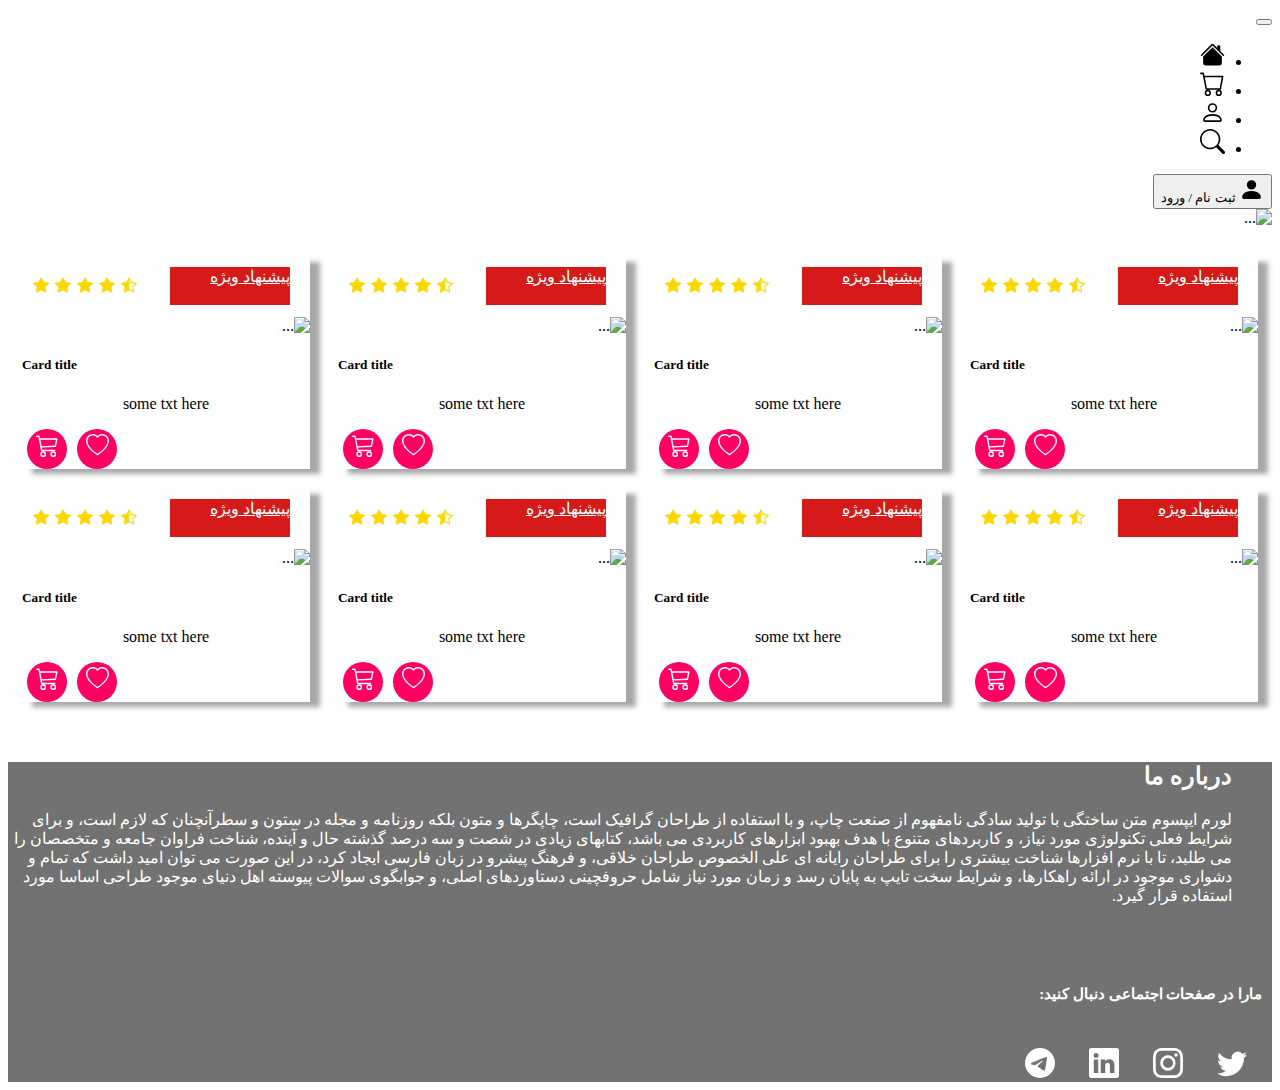
==== commit da379e55: "complete footer" ====
--- a/index.html
+++ b/index.html
@@ -98,7 +98,7 @@
               </li>
             </ul>
             <form class="d-flex" role="login">
-              <button class="btn btn-outline-success" type="submit">
+              <button class="btn btn-outline-danger" type="submit">
                 <i class="bi bi-person-fill"
                   ><svg
                     xmlns="http://www.w3.org/2000/svg"
@@ -195,7 +195,7 @@
           <img src="images/1.jpg" class="card-img-top" alt="..." />
           <div class="card-body">
             <h5 class="card-title">Card title</h5>
-            <p class="card-text">Some quick example text</p>
+            <p class="card-text">some txt here</p>
             <div class="wrapper">
               <div class="bottom-hover">
                 <div class="ic">
@@ -310,7 +310,7 @@
           <img src="images/2.jpg" class="card-img-top" alt="..." />
           <div class="card-body">
             <h5 class="card-title">Card title</h5>
-            <p class="card-text">Some quick example text</p>
+            <p class="card-text">some txt here</p>
             <div class="wrapper">
               <div class="bottom-hover">
                 <div class="ic">
@@ -425,7 +425,7 @@
           <img src="images/3.jpg" class="card-img-top" alt="..." />
           <div class="card-body">
             <h5 class="card-title">Card title</h5>
-            <p class="card-text">Some quick example text</p>
+            <p class="card-text">some txt here</p>
             <div class="wrapper">
               <div class="bottom-hover">
                 <div class="ic">
@@ -540,7 +540,7 @@
           <img src="images/4.jpg" class="card-img-top" alt="..." />
           <div class="card-body">
             <h5 class="card-title">Card title</h5>
-            <p class="card-text">Some quick example text</p>
+            <p class="card-text">some txt here</p>
             <div class="wrapper">
               <div class="bottom-hover">
                 <div class="ic">
@@ -655,7 +655,7 @@
           <img src="images/5.jpg" class="card-img-top" alt="..." />
           <div class="card-body">
             <h5 class="card-title">Card title</h5>
-            <p class="card-text">Some quick example text</p>
+            <p class="card-text">some txt here</p>
             <div class="wrapper">
               <div class="bottom-hover">
                 <div class="ic">
@@ -770,7 +770,7 @@
           <img src="images/6.jpg" class="card-img-top" alt="..." />
           <div class="card-body">
             <h5 class="card-title">Card title</h5>
-            <p class="card-text">Some quick example text</p>
+            <p class="card-text">some txt here</p>
             <div class="wrapper">
               <div class="bottom-hover">
                 <div class="ic">
@@ -885,7 +885,7 @@
           <img src="images/7.jpg" class="card-img-top" alt="..." />
           <div class="card-body">
             <h5 class="card-title">Card title</h5>
-            <p class="card-text">Some quick example text</p>
+            <p class="card-text">some txt here</p>
             <div class="wrapper">
               <div class="bottom-hover">
                 <div class="ic">
@@ -1000,7 +1000,7 @@
           <img src="images/8.jpg" class="card-img-top" alt="..." />
           <div class="card-body">
             <h5 class="card-title">Card title</h5>
-            <p class="card-text">Some quick example text</p>
+            <p class="card-text">some txt here</p>
             <div class="wrapper">
               <div class="bottom-hover">
                 <div class="ic">
@@ -1045,6 +1045,81 @@
       </div>
     </main>
     <footer>
+      <div class="container row">
+        <div class="aboutus col-md-8">
+          <h2>درباره ما</h2>
+          <p class="aboutus-text">
+            لورم ایپسوم متن ساختگی با تولید سادگی نامفهوم از صنعت چاپ، و با
+            استفاده از طراحان گرافیک است، چاپگرها و متون بلکه روزنامه و مجله در
+            ستون و سطرآنچنان که لازم است، و برای شرایط فعلی تکنولوژی مورد نیاز،
+            و کاربردهای متنوع با هدف بهبود ابزارهای کاربردی می باشد، کتابهای
+            زیادی در شصت و سه درصد گذشته حال و آینده، شناخت فراوان جامعه و
+            متخصصان را می طلبد، تا با نرم افزارها شناخت بیشتری را برای طراحان
+            رایانه ای علی الخصوص طراحان خلاقی، و فرهنگ پیشرو در زبان فارسی ایجاد
+            کرد، در این صورت می توان امید داشت که تمام و دشواری موجود در ارائه
+            راهکارها، و شرایط سخت تایپ به پایان رسد و زمان مورد نیاز شامل
+            حروفچینی دستاوردهای اصلی، و جوابگوی سوالات پیوسته اهل دنیای موجود
+            طراحی اساسا مورد استفاده قرار گیرد.
+          </p>
+        </div>
+        <div class="social col-md">
+          <h5>مارا در صفحات اجتماعی دنبال کنید:</h5>
+          <div class="social-icon">
+            <i class="bi bi-twitter"
+              ><svg
+                xmlns="http://www.w3.org/2000/svg"
+                width="30"
+                height="30"
+                fill="currentColor"
+                class="bi bi-twitter"
+                viewBox="0 0 16 16"
+              >
+                <path
+                  d="M5.026 15c6.038 0 9.341-5.003 9.341-9.334 0-.14 0-.282-.006-.422A6.685 6.685 0 0 0 16 3.542a6.658 6.658 0 0 1-1.889.518 3.301 3.301 0 0 0 1.447-1.817 6.533 6.533 0 0 1-2.087.793A3.286 3.286 0 0 0 7.875 6.03a9.325 9.325 0 0 1-6.767-3.429 3.289 3.289 0 0 0 1.018 4.382A3.323 3.323 0 0 1 .64 6.575v.045a3.288 3.288 0 0 0 2.632 3.218 3.203 3.203 0 0 1-.865.115 3.23 3.23 0 0 1-.614-.057 3.283 3.283 0 0 0 3.067 2.277A6.588 6.588 0 0 1 .78 13.58a6.32 6.32 0 0 1-.78-.045A9.344 9.344 0 0 0 5.026 15z"
+                /></svg
+            ></i>
+            <i class="bi bi-instagram"
+              ><svg
+                xmlns="http://www.w3.org/2000/svg"
+                width="30"
+                height="30"
+                fill="currentColor"
+                class="bi bi-instagram"
+                viewBox="0 0 16 16"
+              >
+                <path
+                  d="M8 0C5.829 0 5.556.01 4.703.048 3.85.088 3.269.222 2.76.42a3.917 3.917 0 0 0-1.417.923A3.927 3.927 0 0 0 .42 2.76C.222 3.268.087 3.85.048 4.7.01 5.555 0 5.827 0 8.001c0 2.172.01 2.444.048 3.297.04.852.174 1.433.372 1.942.205.526.478.972.923 1.417.444.445.89.719 1.416.923.51.198 1.09.333 1.942.372C5.555 15.99 5.827 16 8 16s2.444-.01 3.298-.048c.851-.04 1.434-.174 1.943-.372a3.916 3.916 0 0 0 1.416-.923c.445-.445.718-.891.923-1.417.197-.509.332-1.09.372-1.942C15.99 10.445 16 10.173 16 8s-.01-2.445-.048-3.299c-.04-.851-.175-1.433-.372-1.941a3.926 3.926 0 0 0-.923-1.417A3.911 3.911 0 0 0 13.24.42c-.51-.198-1.092-.333-1.943-.372C10.443.01 10.172 0 7.998 0h.003zm-.717 1.442h.718c2.136 0 2.389.007 3.232.046.78.035 1.204.166 1.486.275.373.145.64.319.92.599.28.28.453.546.598.92.11.281.24.705.275 1.485.039.843.047 1.096.047 3.231s-.008 2.389-.047 3.232c-.035.78-.166 1.203-.275 1.485a2.47 2.47 0 0 1-.599.919c-.28.28-.546.453-.92.598-.28.11-.704.24-1.485.276-.843.038-1.096.047-3.232.047s-2.39-.009-3.233-.047c-.78-.036-1.203-.166-1.485-.276a2.478 2.478 0 0 1-.92-.598 2.48 2.48 0 0 1-.6-.92c-.109-.281-.24-.705-.275-1.485-.038-.843-.046-1.096-.046-3.233 0-2.136.008-2.388.046-3.231.036-.78.166-1.204.276-1.486.145-.373.319-.64.599-.92.28-.28.546-.453.92-.598.282-.11.705-.24 1.485-.276.738-.034 1.024-.044 2.515-.045v.002zm4.988 1.328a.96.96 0 1 0 0 1.92.96.96 0 0 0 0-1.92zm-4.27 1.122a4.109 4.109 0 1 0 0 8.217 4.109 4.109 0 0 0 0-8.217zm0 1.441a2.667 2.667 0 1 1 0 5.334 2.667 2.667 0 0 1 0-5.334z"
+                /></svg
+            ></i>
+            <i class="bi bi-linkedin"
+              ><svg
+                xmlns="http://www.w3.org/2000/svg"
+                width="30"
+                height="30"
+                fill="currentColor"
+                class="bi bi-linkedin"
+                viewBox="0 0 16 16"
+              >
+                <path
+                  d="M0 1.146C0 .513.526 0 1.175 0h13.65C15.474 0 16 .513 16 1.146v13.708c0 .633-.526 1.146-1.175 1.146H1.175C.526 16 0 15.487 0 14.854V1.146zm4.943 12.248V6.169H2.542v7.225h2.401zm-1.2-8.212c.837 0 1.358-.554 1.358-1.248-.015-.709-.52-1.248-1.342-1.248-.822 0-1.359.54-1.359 1.248 0 .694.521 1.248 1.327 1.248h.016zm4.908 8.212V9.359c0-.216.016-.432.08-.586.173-.431.568-.878 1.232-.878.869 0 1.216.662 1.216 1.634v3.865h2.401V9.25c0-2.22-1.184-3.252-2.764-3.252-1.274 0-1.845.7-2.165 1.193v.025h-.016a5.54 5.54 0 0 1 .016-.025V6.169h-2.4c.03.678 0 7.225 0 7.225h2.4z"
+                /></svg
+            ></i>
+            <i class="bi bi-telegram"
+              ><svg
+                xmlns="http://www.w3.org/2000/svg"
+                width="30"
+                height="30"
+                fill="currentColor"
+                class="bi bi-telegram"
+                viewBox="0 0 16 16"
+              >
+                <path
+                  d="M16 8A8 8 0 1 1 0 8a8 8 0 0 1 16 0zM8.287 5.906c-.778.324-2.334.994-4.666 2.01-.378.15-.577.298-.595.442-.03.243.275.339.69.47l.175.055c.408.133.958.288 1.243.294.26.006.549-.1.868-.32 2.179-1.471 3.304-2.214 3.374-2.23.05-.012.12-.026.166.016.047.041.042.12.037.141-.03.129-1.227 1.241-1.846 1.817-.193.18-.33.307-.358.336a8.154 8.154 0 0 1-.188.186c-.38.366-.664.64.015 1.088.327.216.589.393.85.571.284.194.568.387.936.629.093.06.183.125.27.187.331.236.63.448.997.414.214-.02.435-.22.547-.82.265-1.417.786-4.486.906-5.751a1.426 1.426 0 0 0-.013-.315.337.337 0 0 0-.114-.217.526.526 0 0 0-.31-.093c-.3.005-.763.166-2.984 1.09z"
+                /></svg
+            ></i>
+          </div>
+        </div>
+      </div>
       <script
         src="https://cdn.jsdelivr.net/npm/bootstrap@5.2.1/dist/js/bootstrap.bundle.min.js"
         integrity="sha384-u1OknCvxWvY5kfmNBILK2hRnQC3Pr17a+RTT6rIHI7NnikvbZlHgTPOOmMi466C8"
--- a/style.css
+++ b/style.css
@@ -23,9 +23,19 @@
   margin-top: 20px;
   box-shadow: 10px 5px 5px rgb(167, 167, 167);
 }
+.card:hover {
+  transform: scale(1.02);
+  transition: all 0.4s ease-out;
+}
 .card a {
   background: rgb(214, 26, 26);
   color: rgb(255, 255, 255);
+}
+.card-text {
+  text-align: center;
+}
+.card-title {
+  text-align: left;
 }
 .card-head {
   display: flex;
@@ -86,3 +96,36 @@
   height: 261px;
   object-fit: cover;
 }
+footer {
+  margin-top: 40px;
+  background: rgb(114, 114, 114);
+  color: rgb(255, 255, 255);
+
+  height: auto;
+}
+.aboutus {
+}
+.aboutus h2 {
+  margin-top: 60px;
+  margin-right: 40px;
+}
+.aboutus-text {
+  margin-top: 20px;
+  margin-right: 40px;
+}
+.social {
+  margin: 80px 10px 0 0;
+  padding: 0;
+  margin-left: 0;
+}
+.social h5 {
+  font-size: 15px;
+}
+.social-icon {
+  margin-top: 20px;
+  margin-left: 0;
+  display: inline-block;
+}
+.social-icon i {
+  margin: 15px;
+}
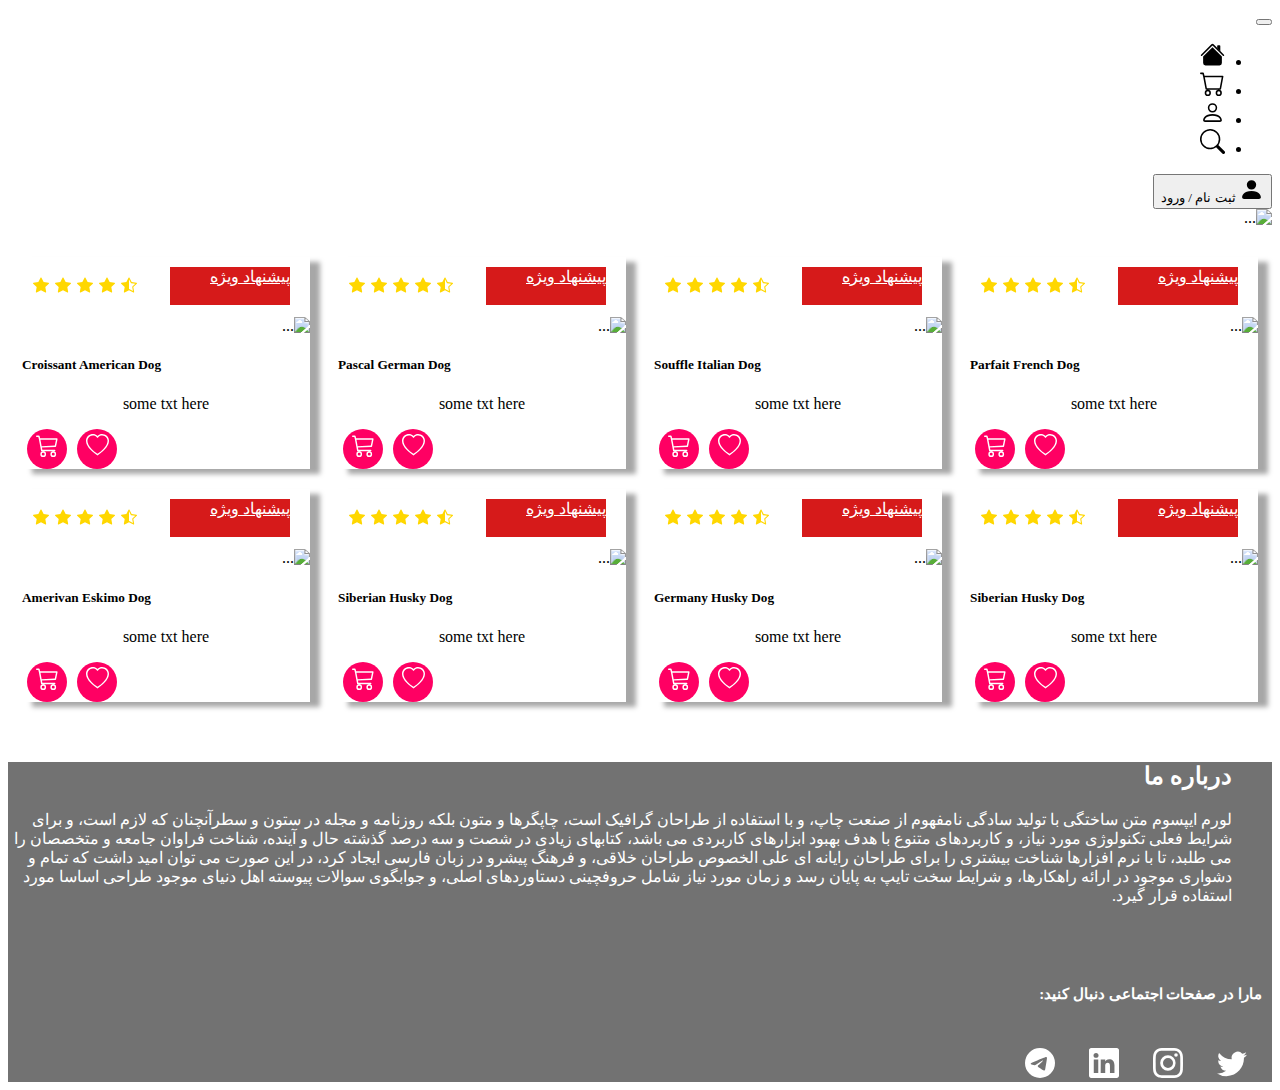
==== commit 81a81c59: "changing card's heading" ====
--- a/index.html
+++ b/index.html
@@ -194,7 +194,7 @@
           </div>
           <img src="images/1.jpg" class="card-img-top" alt="..." />
           <div class="card-body">
-            <h5 class="card-title">Card title</h5>
+            <h5 class="card-title">Parfait French Dog</h5>
             <p class="card-text">some txt here</p>
             <div class="wrapper">
               <div class="bottom-hover">
@@ -309,7 +309,7 @@
           </div>
           <img src="images/2.jpg" class="card-img-top" alt="..." />
           <div class="card-body">
-            <h5 class="card-title">Card title</h5>
+            <h5 class="card-title">Souffle Italian Dog</h5>
             <p class="card-text">some txt here</p>
             <div class="wrapper">
               <div class="bottom-hover">
@@ -424,7 +424,7 @@
           </div>
           <img src="images/3.jpg" class="card-img-top" alt="..." />
           <div class="card-body">
-            <h5 class="card-title">Card title</h5>
+            <h5 class="card-title">Pascal German Dog</h5>
             <p class="card-text">some txt here</p>
             <div class="wrapper">
               <div class="bottom-hover">
@@ -539,7 +539,7 @@
           </div>
           <img src="images/4.jpg" class="card-img-top" alt="..." />
           <div class="card-body">
-            <h5 class="card-title">Card title</h5>
+            <h5 class="card-title">Croissant American Dog</h5>
             <p class="card-text">some txt here</p>
             <div class="wrapper">
               <div class="bottom-hover">
@@ -654,7 +654,7 @@
           </div>
           <img src="images/5.jpg" class="card-img-top" alt="..." />
           <div class="card-body">
-            <h5 class="card-title">Card title</h5>
+            <h5 class="card-title">Siberian Husky Dog</h5>
             <p class="card-text">some txt here</p>
             <div class="wrapper">
               <div class="bottom-hover">
@@ -769,7 +769,7 @@
           </div>
           <img src="images/6.jpg" class="card-img-top" alt="..." />
           <div class="card-body">
-            <h5 class="card-title">Card title</h5>
+            <h5 class="card-title">Germany Husky Dog</h5>
             <p class="card-text">some txt here</p>
             <div class="wrapper">
               <div class="bottom-hover">
@@ -884,7 +884,7 @@
           </div>
           <img src="images/7.jpg" class="card-img-top" alt="..." />
           <div class="card-body">
-            <h5 class="card-title">Card title</h5>
+            <h5 class="card-title">Siberian Husky Dog</h5>
             <p class="card-text">some txt here</p>
             <div class="wrapper">
               <div class="bottom-hover">
@@ -999,7 +999,7 @@
           </div>
           <img src="images/8.jpg" class="card-img-top" alt="..." />
           <div class="card-body">
-            <h5 class="card-title">Card title</h5>
+            <h5 class="card-title">Amerivan Eskimo Dog</h5>
             <p class="card-text">some txt here</p>
             <div class="wrapper">
               <div class="bottom-hover">
@@ -1062,7 +1062,7 @@
             طراحی اساسا مورد استفاده قرار گیرد.
           </p>
         </div>
-        <div class="social col-md">
+        <div class="social col-md justify-content-md-center">
           <h5>مارا در صفحات اجتماعی دنبال کنید:</h5>
           <div class="social-icon">
             <i class="bi bi-twitter"
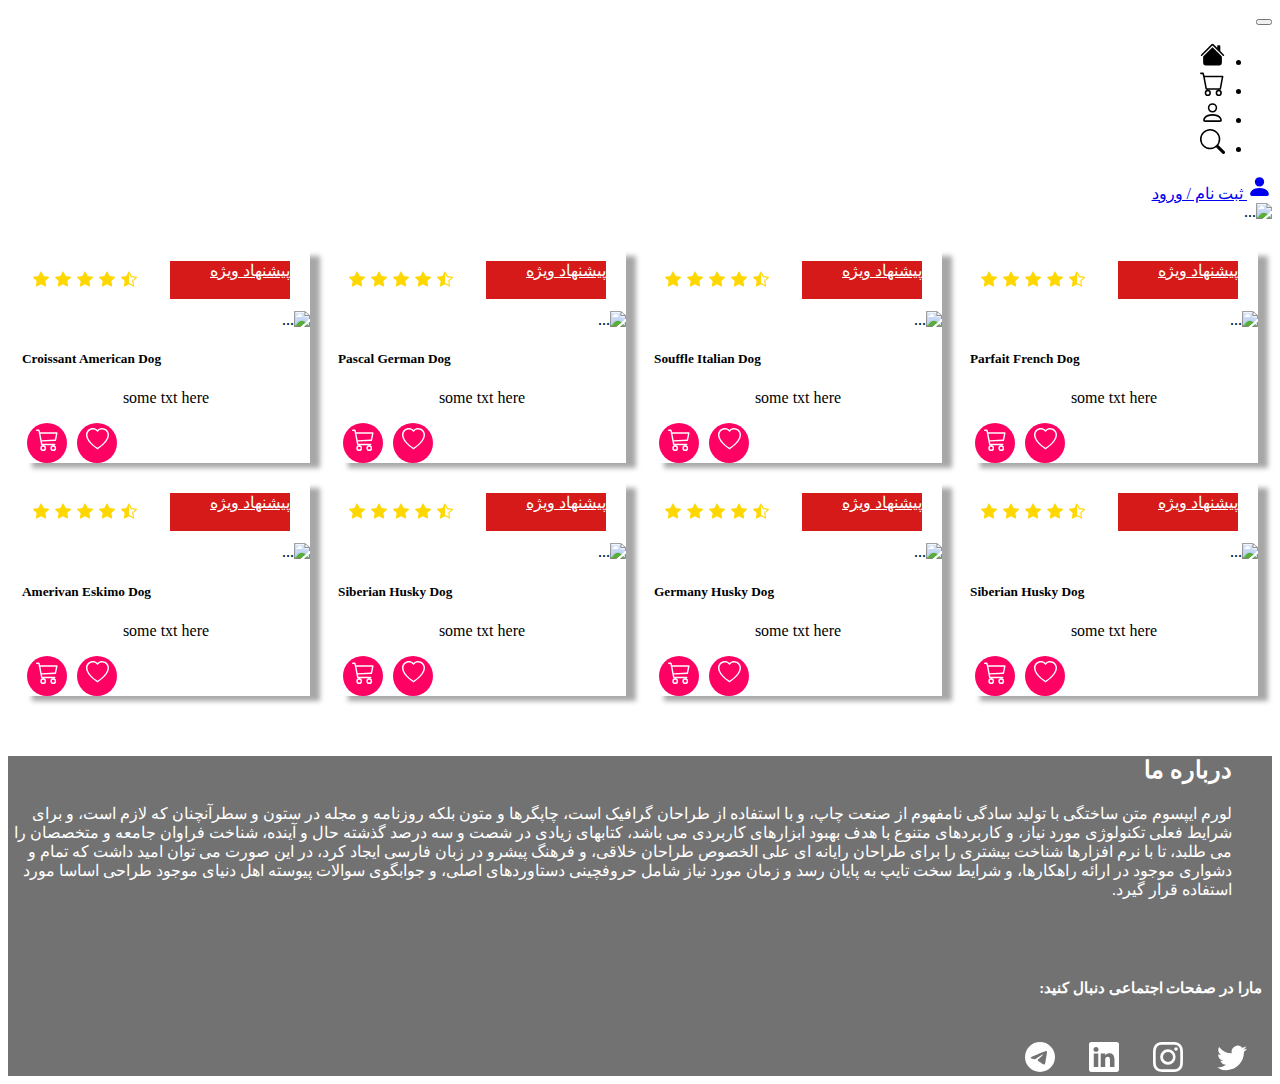
==== commit 77620abc: "making login" ====
--- a/index.html
+++ b/index.html
@@ -13,7 +13,7 @@
     integrity="sha384-OXTEbYDqaX2ZY/BOaZV/yFGChYHtrXH2nyXJ372n2Y8abBhrqacCEe+3qhSHtLjy"
     crossorigin="anonymous"
   />
-  <link rel="stylesheet" href="style.css" />
+  <link rel="stylesheet" href="./style.css" />
   <body>
     <header>
       <nav class="navbar fixed-top navbar-expand-lg bg-light">
@@ -98,7 +98,11 @@
               </li>
             </ul>
             <form class="d-flex" role="login">
-              <button class="btn btn-outline-danger" type="submit">
+              <a
+                href="./login.html"
+                class="btn btn-outline-danger"
+                type="button"
+              >
                 <i class="bi bi-person-fill"
                   ><svg
                     xmlns="http://www.w3.org/2000/svg"
@@ -113,7 +117,7 @@
                     /></svg
                 ></i>
                 ثبت نام / ورود
-              </button>
+              </a>
             </form>
           </div>
         </div>
--- a/style.css
+++ b/style.css
@@ -5,8 +5,13 @@
 * {
   font-family: "IRANsans";
 }
+header {
+  height: 30%;
+}
 .head-image {
-  margin-top: -130px;
+  object-fit: cover;
+  height: 60%;
+  width: 100%;
 }
 .nav-item {
   margin-right: 7px;
